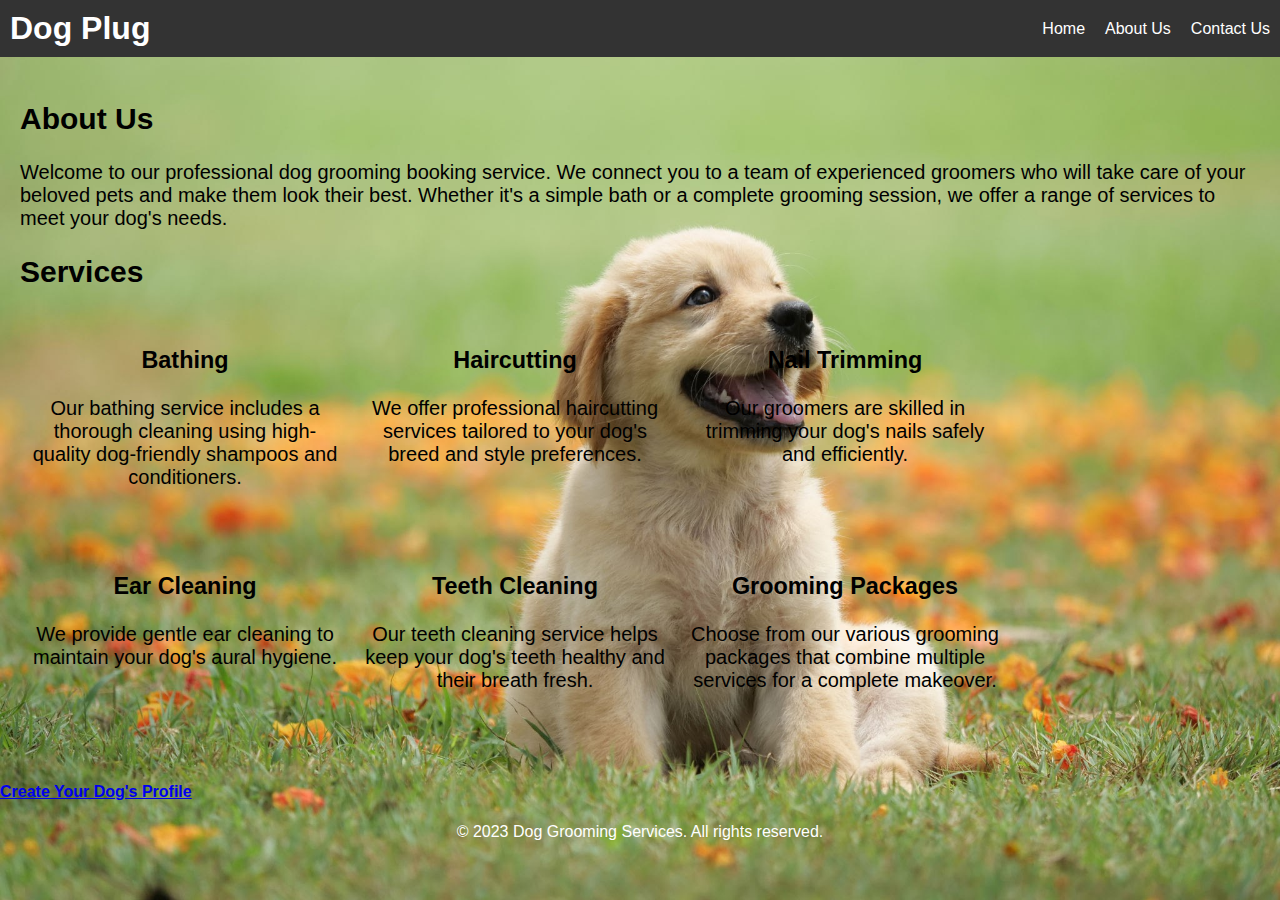
==== web_static/index.html @ 156249d9 "into folder" ====
<!DOCTYPE html>
<html lang="en">
<head>
  <meta charset="UTF-8">
  <meta name="viewport" content="width=device-width, initial-scale=1.0">
  <title>Dog Plug</title>
  <link rel="stylesheet" href="styles/plug.css">
</head>
<body>
  <header>
    <h1 class="logo">Dog Plug</h1>
  <nav>
    <ul class="nav-menu">
      <li><a href="#home">Home</a></li>
      <li><a href="#about">About Us</a></li>
      <li><a href="#contact">Contact Us</a></li>
    </ul>
  </nav>
  </header>
  <main>
    <h2>About Us</h2>
    <p>Welcome to our professional dog grooming booking service. We connect you to a team of experienced groomers who will take care of your beloved pets and make them look their best. Whether it's a simple bath or a complete grooming session, we offer a range of services to meet your dog's needs.</p>
    <h2>Services</h2>
    <div class="services">
      <div class="service">
        <h3>Bathing</h3>
        <p>Our bathing service includes a thorough cleaning using high-quality dog-friendly shampoos and conditioners.</p>
      </div>
      <div class="service">
        <h3>Haircutting</h3>
        <p>We offer professional haircutting services tailored to your dog's breed and style preferences.</p>
      </div>
      <div class="service">
        <h3>Nail Trimming</h3>
        <p>Our groomers are skilled in trimming your dog's nails safely and efficiently.</p>
      </div>
      <div class="service">
        <h3>Ear Cleaning</h3>
        <p>We provide gentle ear cleaning to maintain your dog's aural hygiene.</p>
      </div>
      <div class="service">
        <h3>Teeth Cleaning</h3>
        <p>Our teeth cleaning service helps keep your dog's teeth healthy and their breath fresh.</p>
      </div>
      <div class="service">
        <h3>Grooming Packages</h3>
        <p>Choose from our various grooming packages that combine multiple services for a complete makeover.</p>
      </div>
    </div>
  </main>
  <div class="profile">
    <h4><a href="profile.html">Create Your Dog's Profile</a></h4>
</div>
  <footer>
    <p>&copy; 2023 Dog Grooming Services. All rights reserved.</p>
  </footer>
</body>
</html>
---- web_static/styles/plug.css ----
body {
    font-family: Arial, sans-serif;
    margin: 0;
    padding: 0;
    background-image: url("/images/dog2.jpeg");
    background-repeat: no-repeat;
    background-size: cover;
  }

  header {
    background-color: #333;
    color: #fff;
    padding: 10px;
    display: flex;
    justify-content: space-between;
    align-items: center;
  }
  
  .logo {
    margin: 0;
  }

  .nav-menu {
    list-style: none;
    display: flex;
    gap: 20px;
    margin: 0;
    padding: 0;
  }
  
  .nav-menu li {
    margin-bottom: 0;
  }
  
  .nav-menu li a {
    color: #fff;
    text-decoration: none;
  }

  .nav-menu li a:hover {
    text-decoration: underline;
  }

main {
    padding: 20px;
    font-size: 20px;
}

h1 {
    margin-top: 0;
}

p {
    margin-bottom: 20px;
}

.services {
    display: flex;
    flex-wrap: wrap;
    font-size: 20px;
    text-align: center;
}

.service {
    width: 100%;
    text-align: center;
    padding: 10px;
    margin-bottom: 20px;
}

@media only screen and (min-width: 600px) {
    .service {
      width: 50%;
    }
}

@media only screen and (min-width: 900px) {
    .service {
      width: 33.33%;
    }
}

@media only screen and (min-width: 1200px) {
    .service {
      width: 25%;
    }
}

.profile {
    align-items: center;
}

footer {
    color: #fff;
    text-align: center;
}
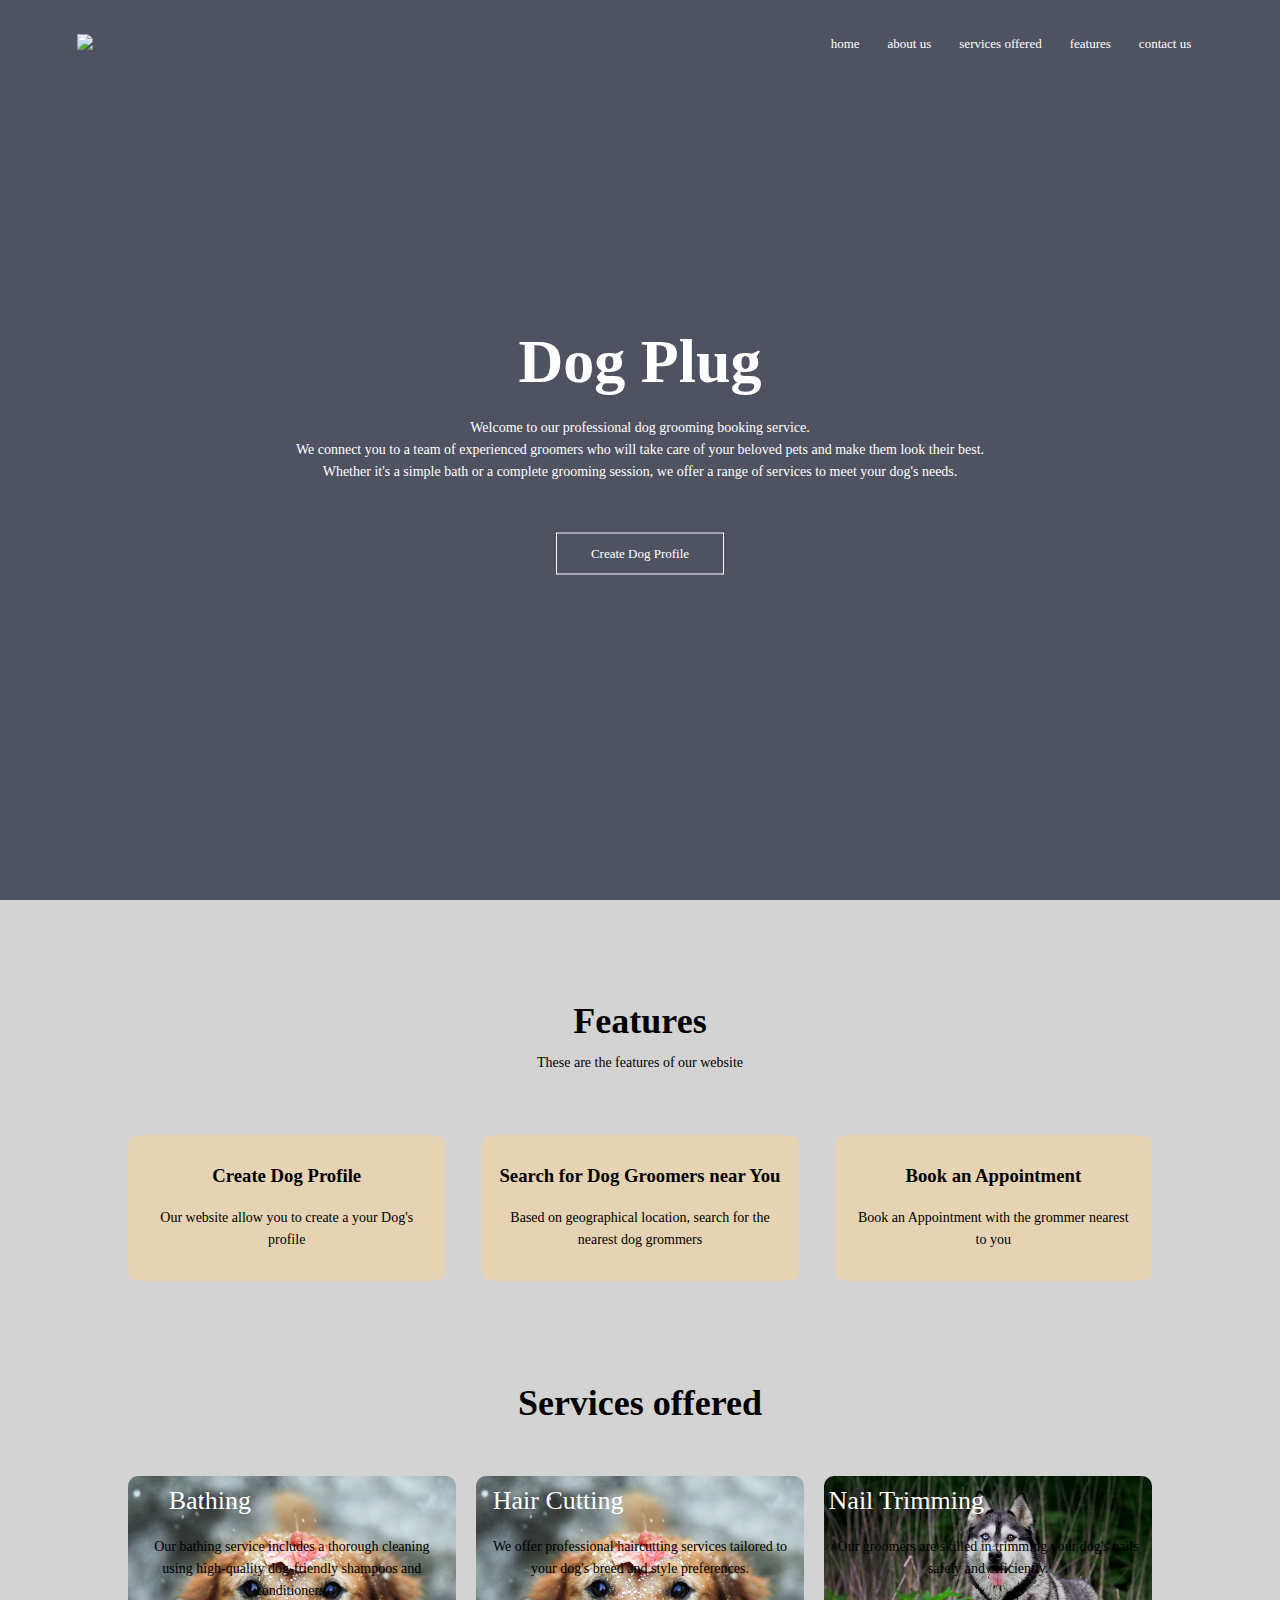
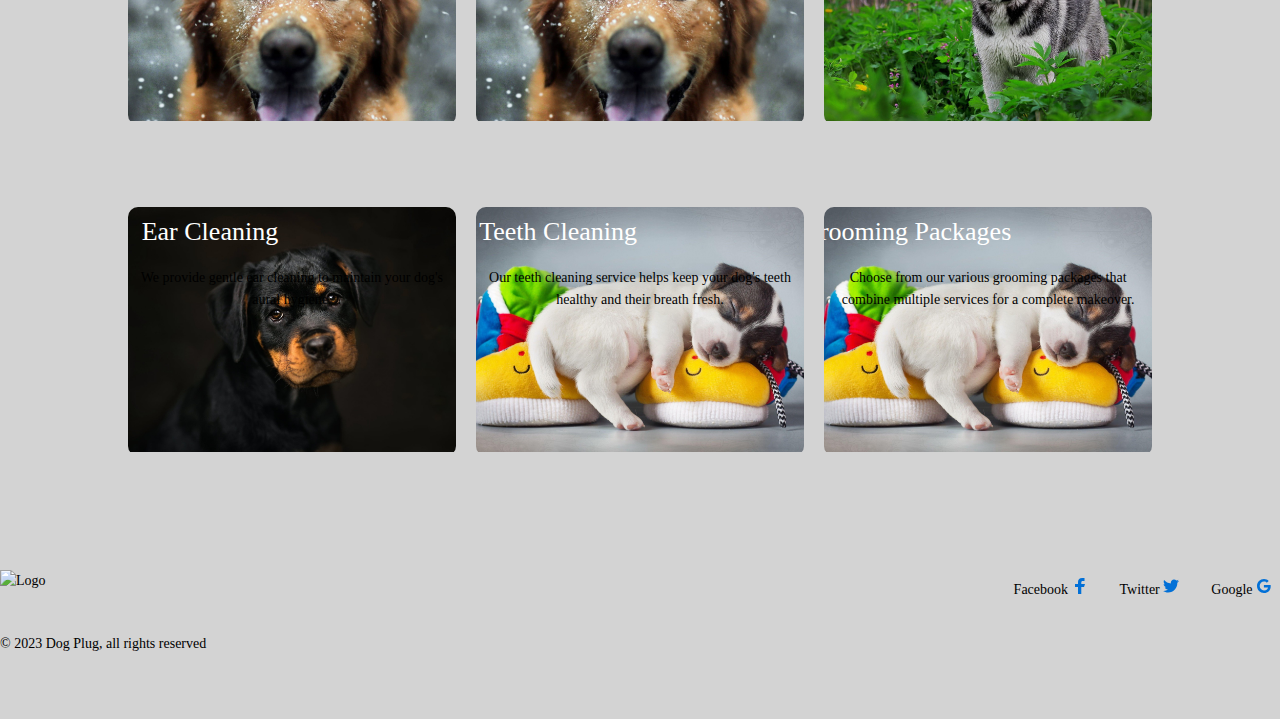
==== commit e2797152: "changes to landing page" ====
--- a/web_static/index.html
+++ b/web_static/index.html
@@ -1,58 +1,149 @@
 <!DOCTYPE html>
-<html lang="en">
+<html>
 <head>
-  <meta charset="UTF-8">
-  <meta name="viewport" content="width=device-width, initial-scale=1.0">
-  <title>Dog Plug</title>
-  <link rel="stylesheet" href="styles/plug.css">
+    <meta name="viewport" content="width=device-width, initial-scale=1.0">
+    <title>Dog Plug</title>
+    <link rel="stylesheet" href="styles/style.css">
+    <link rel="stylesheet" href="https://stackpath.bootstrapcdn.com/font-awesome/4.7.0/css/font-awesome.min.css">
 </head>
 <body>
-  <header>
-    <h1 class="logo">Dog Plug</h1>
-  <nav>
-    <ul class="nav-menu">
-      <li><a href="#home">Home</a></li>
-      <li><a href="#about">About Us</a></li>
-      <li><a href="#contact">Contact Us</a></li>
-    </ul>
-  </nav>
-  </header>
-  <main>
-    <h2>About Us</h2>
-    <p>Welcome to our professional dog grooming booking service. We connect you to a team of experienced groomers who will take care of your beloved pets and make them look their best. Whether it's a simple bath or a complete grooming session, we offer a range of services to meet your dog's needs.</p>
-    <h2>Services</h2>
-    <div class="services">
-      <div class="service">
-        <h3>Bathing</h3>
-        <p>Our bathing service includes a thorough cleaning using high-quality dog-friendly shampoos and conditioners.</p>
-      </div>
-      <div class="service">
-        <h3>Haircutting</h3>
-        <p>We offer professional haircutting services tailored to your dog's breed and style preferences.</p>
-      </div>
-      <div class="service">
-        <h3>Nail Trimming</h3>
-        <p>Our groomers are skilled in trimming your dog's nails safely and efficiently.</p>
-      </div>
-      <div class="service">
-        <h3>Ear Cleaning</h3>
-        <p>We provide gentle ear cleaning to maintain your dog's aural hygiene.</p>
-      </div>
-      <div class="service">
-        <h3>Teeth Cleaning</h3>
-        <p>Our teeth cleaning service helps keep your dog's teeth healthy and their breath fresh.</p>
-      </div>
-      <div class="service">
-        <h3>Grooming Packages</h3>
-        <p>Choose from our various grooming packages that combine multiple services for a complete makeover.</p>
-      </div>
-    </div>
-  </main>
-  <div class="profile">
-    <h4><a href="profile.html">Create Your Dog's Profile</a></h4>
-</div>
-  <footer>
-    <p>&copy; 2023 Dog Grooming Services. All rights reserved.</p>
-  </footer>
+    <section class="header">
+        <nav>
+            <a href="index.html"><img src="images/logo.jpeg"></a>
+            <div class="nav-link" id="navLink">
+                <i class="fa fa-times-circle-o" onclick="hideMenu()"></i>
+                <ul>
+                    <li><a href="index.html">home</a></li>
+                    <li><a href="about.html">about us</a></li>
+                    <li><a href="">services offered</a></li>
+                    <li><a href="">features</a></li>
+                    <li><a href="">contact us</a></li>
+                </ul>
+            </div>
+            <i class="fa fa-bars" onclick="showMenu()"></i>  
+        </nav>
+
+        <div class="text-box">
+            <h1>Dog Plug</h1>
+            <p>Welcome to our professional dog grooming booking service.<br> We connect you to a team of experienced groomers who will take care of your beloved pets and make them look their best.<br>Whether it's a simple bath or a complete grooming session, we offer a range of services to meet your dog's needs.</p>
+            <a href="profile.html" class="hero-btn">Create Dog Profile</a>
+        </div>
+    </section>
+
+    <main>
+    <!---Feature--->
+    <section class="features">
+        <h1>Features</h1> 
+        <p>These are the features of our website</p> 
+
+        <div class="row">
+            <div class="feature-column">
+             <h3>Create Dog Profile</h3>
+             <p>Our website allow you to create a your Dog's profile</p>   
+            </div>
+            <div class="feature-column">
+                <h3>Search for Dog Groomers near You</h3>
+                <p>Based on geographical location, search for the nearest dog grommers</p>   
+            </div>
+            <div class="feature-column">
+                <h3>Book an Appointment</h3>
+                <p>Book an Appointment with the grommer nearest to you</p>   
+            </div>
+        </div>
+    </section>
+
+    <!---Services offered-->
+    <section class="services">
+        <h1>Services offered</h1>
+
+        <div class="row">
+            <div class="service-column">
+                <img src="images/1.jpeg">
+                <div class="layer">
+                    <h3>Bathing</h3>
+                    <p>Our bathing service includes a thorough cleaning using high-quality dog-friendly shampoos and conditioners.</p>
+                </div>
+            </div>
+            <div class="service-column">
+                <img src="images/1.jpeg">
+                <div class="layer">
+                    <h3>Hair Cutting</h3>
+                    <p>We offer professional haircutting services tailored to your dog's breed and style preferences.</p>
+                </div>
+            </div>
+            <div class="service-column">
+                <img src="images/hair.jpeg">
+                <div class="layer">
+                    <h3>Nail Trimming</h3>
+                    <p>Our groomers are skilled in trimming your dog's nails safely and efficiently.</p>
+                </div>
+            </div>
+        </div>
+        <div class="row">    
+            <div class="service-column">
+                <img src="images/ear.jpeg">
+                <div class="layer">
+                    <h3>Ear Cleaning</h3>
+                    <p>We provide gentle ear cleaning to maintain your dog's aural hygiene.</p>
+                </div>
+            </div>
+            <div class="service-column">
+                <img src="images/care_pkg.jpeg">
+                <div class="layer">
+                    <h3>Teeth Cleaning</h3>
+                    <p>Our teeth cleaning service helps keep your dog's teeth healthy and their breath fresh.</p>
+                </div>
+            </div>
+            <div class="service-column">
+                <img src="images/care_pkg.jpeg">
+                <div class="layer">
+                    <h3>Grooming Packages</h3>
+                    <p>Choose from our various grooming packages that combine multiple services for a complete makeover.</p>
+                </div>
+            </div>
+        </div>
+    </section>
+
+    <!---footer-->
+    <footer class="site-footer">
+        <div class="container">
+            <div class="site-footer-inner">
+                <div class="brand footer-brand">
+                    <a href="#">
+                        <img class="header-logo-image" src="/images/logo.svg" alt="Logo">
+                    </a>
+                </div>
+                <ul class="footer-social-links list-reset">
+                    <li>
+                        <a href="#">
+                            <span class="screen-reader-text">Facebook</span>
+                            <svg width="16" height="16" xmlns="http://www.w3.org/2000/svg">
+                                <path d="M6.023 16L6 9H3V6h3V4c0-2.7 1.672-4 4.08-4 1.153 0 2.144.086 2.433.124v2.821h-1.67c-1.31 0-1.563.623-1.563 1.536V6H13l-1 3H9.28v7H6.023z" fill="#0270D7"/>
+                            </svg>
+                        </a>
+                    </li>
+                    <li>
+                        <a href="#">
+                            <span class="screen-reader-text">Twitter</span>
+                            <svg width="16" height="16" xmlns="http://www.w3.org/2000/svg">
+                                <path d="M16 3c-.6.3-1.2.4-1.9.5.7-.4 1.2-1 1.4-1.8-.6.4-1.3.6-2.1.8-.6-.6-1.5-1-2.4-1-1.7 0-3.2 1.5-3.2 3.3 0 .3 0 .5.1.7-2.7-.1-5.2-1.4-6.8-3.4-.3.5-.4 1-.4 1.7 0 1.1.6 2.1 1.5 2.7-.5 0-1-.2-1.5-.4C.7 7.7 1.8 9 3.3 9.3c-.3.1-.6.1-.9.1-.2 0-.4 0-.6-.1.4 1.3 1.6 2.3 3.1 2.3-1.1.9-2.5 1.4-4.1 1.4H0c1.5.9 3.2 1.5 5 1.5 6 0 9.3-5 9.3-9.3v-.4C15 4.3 15.6 3.7 16 3z" fill="#0270D7"/>
+                            </svg>
+                        </a>
+                    </li>
+                    <li>
+                        <a href="#">
+                            <span class="screen-reader-text">Google</span>
+                            <svg width="16" height="16" xmlns="http://www.google.com">
+                                <path d="M7.9 7v2.4H12c-.2 1-1.2 3-4 3-2.4 0-4.3-2-4.3-4.4 0-2.4 2-4.4 4.3-4.4 1.4 0 2.3.6 2.8 1.1l1.9-1.8C11.5 1.7 9.9 1 8 1 4.1 1 1 4.1 1 8s3.1 7 7 7c4 0 6.7-2.8 6.7-6.8 0-.5 0-.8-.1-1.2H7.9z" fill="#0270D7"/>
+                            </svg>
+                        </a>
+                    </li>
+                </ul>
+                <div class="footer-copyright">&copy; 2023 Dog Plug, all rights reserved</div>
+            </div>
+        </div>
+    </footer>
+    </main>
+<script src="main.js"></script>  
 </body>
-</html>
+</html>--- a/web_static/styles/style.css
+++ b/web_static/styles/style.css
@@ -0,0 +1,304 @@
+*{
+    margin: 0;
+    padding: 0;
+}
+
+.header{
+    min-height: 100vh;
+    width: 100%;
+    background-image: linear-gradient(rgba(4,9,30,0.7),rgba(4,9,30,0.7)),url(images/dog2.jpeg);
+    background-position: center;
+    background-size: cover;
+    position: relative;
+}
+
+nav{
+    display: flex;
+    padding: 2% 6%;
+    justify-content: space-between;
+    align-items: center;
+}
+
+nav img{
+    width: 150px;
+}
+
+.nav-link{
+    flex: 1;
+    text-align: right;
+}
+
+.nav-link ul li{
+    list-style: none;
+    display: inline-block;
+    padding: 8px 12px;
+    position: relative;
+}
+
+.nav-link ul li a {
+    color: #fff;
+    text-decoration: none;
+    font-size: 13px;
+}
+
+.nav-link ul li::after{
+    content: '';
+    width: 0%;
+    height: 2px;
+    background: #fff;
+    display: block;
+    margin: auto;
+    transition: 0.5s;
+}
+
+.nav-link ul li:hover::after{
+    width: 100%;
+}
+
+.text-box{
+    width: 90%;
+    color: #fff;
+    position: absolute;
+    top: 50%;
+    left: 50%;
+    transform: translate(-50%, -50%);
+    text-align: center;
+}
+
+.text-box h1{
+    font-size: 62px;
+}
+
+.text-box p{
+    margin: 10px 0 40px;
+    font-size: 14px;
+    color: #fff;
+}
+.hero-btn{
+    display: inline-block;
+    text-decoration: none;
+    color: #fff;
+    border: 1px solid #fff;
+    padding: 12px 34px;
+    font-size: 13px;
+    background: transparent;
+    position: relative;
+    cursor: pointer;
+}
+
+.hero-btn:hover{
+    border: 1px solid #f44336;
+    background: #f44336;
+    transition: 1s;
+}
+
+nav .fa{
+    display: none;
+}
+
+@media(max-width: 700px) {
+    .text-box h1{
+        font-size: 20px;    
+    }
+
+    .nav-link ul li{
+        display: block;
+    }
+    .nav-link{
+        position: absolute;
+        background: #f44336;
+        height: 100vh;
+        width: 200px;
+        top: 0;
+        right: -400px;
+        text-align: left;
+        z-index: 2;
+        transition: 1s;
+    }
+    nav .fa{
+        display: block;
+        color: #fff;
+        margin: 10px;
+        font-size: 22px;
+        cursor: pointer;
+    }
+    .nav-link{
+        padding: 30px;
+    }
+}
+
+main{
+    background-color: #D3D3D3;
+}
+/*------ features -----*/
+
+.features{
+    width: 80%;
+    margin: auto;
+    text-align: center;
+    padding-top: 100px;
+}
+
+h1{
+    font-size: 36px;
+    font-weight: 600;
+}
+
+p{
+    color:black;
+    font-size: 14px;
+    font-weight: 300;
+    line-height: 22px;
+    padding: 10px;
+}
+
+.row{
+    margin-top: 5%;
+    display: flex;
+    justify-content: space-between;
+}
+
+.feature-column{
+    flex-basis: 31%;
+    background: #e5d3b3;
+    border-radius: 10px;
+    margin-bottom: 5%;
+    padding: 20px 12px;
+    box-sizing: border-box;
+}
+
+h3{
+    text-align: center;
+    font-weight: 600;
+    margin: 10px 0;
+}
+
+.feature-column:hover{
+    box-shadow: 0 0 20px 0px rgba(0,0,0,0.2);
+}
+
+@media(max-width: 700px) {
+    .row{
+        flex-direction: column;
+    }
+}
+
+/*---Services---*/
+.services{
+    width: 80%;
+    margin: auto;
+    text-align: center;
+    padding-top: 50px;
+}
+
+.service-column{
+    flex-basis: 32%;
+    border-radius: 10px;
+    margin-bottom: 30px;
+    position: relative;
+    overflow: hidden;
+
+}
+
+.service-column img {
+    width: 100%;
+}
+
+.layer{
+    background: transparent;
+    height: 100%;
+    width: 100%;
+    position: absolute;
+    top: 0;
+    left: 0;
+    transition: 0.5s;
+}
+
+.layer:hover{
+    background: rgba(196,164,132,0.7);
+}
+
+.layer h3{
+    width: 100%;
+    font-weight: 500;
+    color: #fff;
+    font-size: 26px;
+    bottom: 0;
+    left: 50%;
+    transform: translateX(-25%);
+}
+
+.cta{
+    margin: 100px auto;
+    width: 80%;
+}
+
+
+
+/*--footer--*/
+@media (min-width: 641px){
+    .section-inner{
+        padding-top:88px;
+        padding-bottom:88px}}
+    .site-footer{
+        font-size:14px;
+        line-height:22px;
+        letter-spacing:0px
+    }
+    .site-footer a{
+        color:black;
+        text-decoration:none
+    }
+    .site-footer a:hover,.site-footer a:active{
+        text-decoration:underline
+    }
+    .site-footer-inner{
+        position:relative;display:flex;flex-wrap:wrap;padding-top:48px;padding-bottom:48px
+    }
+    .footer-brand,.footer-links,.footer-social-links,.footer-copyright{
+        flex:none;
+        width:100%;
+        display:inline-flex;
+        justify-content:center
+    }
+    .footer-brand,.footer-links,.footer-social-links{
+        margin-bottom:24px
+    }
+    .footer-social-links li{
+        display:inline-flex
+    }
+    .footer-social-links li+li{
+        margin-left:16px
+    }
+    .footer-social-links li a{
+        padding:8px
+    }
+    .footer-links li+li{
+        margin-left:24px
+    }
+
+@media (min-width: 641px){
+    .site-footer{
+        margin-top:20px;
+        color: black;
+    }
+    .site-footer-inner{
+        justify-content:space-between;
+        padding-top:64px;
+        padding-bottom:64px
+    }
+    .footer-brand,.footer-links,.footer-social-links,.footer-copyright{
+        flex:50%;
+        text-align: center;
+    }
+    .footer-brand,.footer-copyright{
+        justify-content:flex-start
+    }
+    .footer-links,.footer-social-links{
+        justify-content:flex-end
+    }
+    .footer-links{
+        order:1;
+        margin-bottom:0
+    }
+}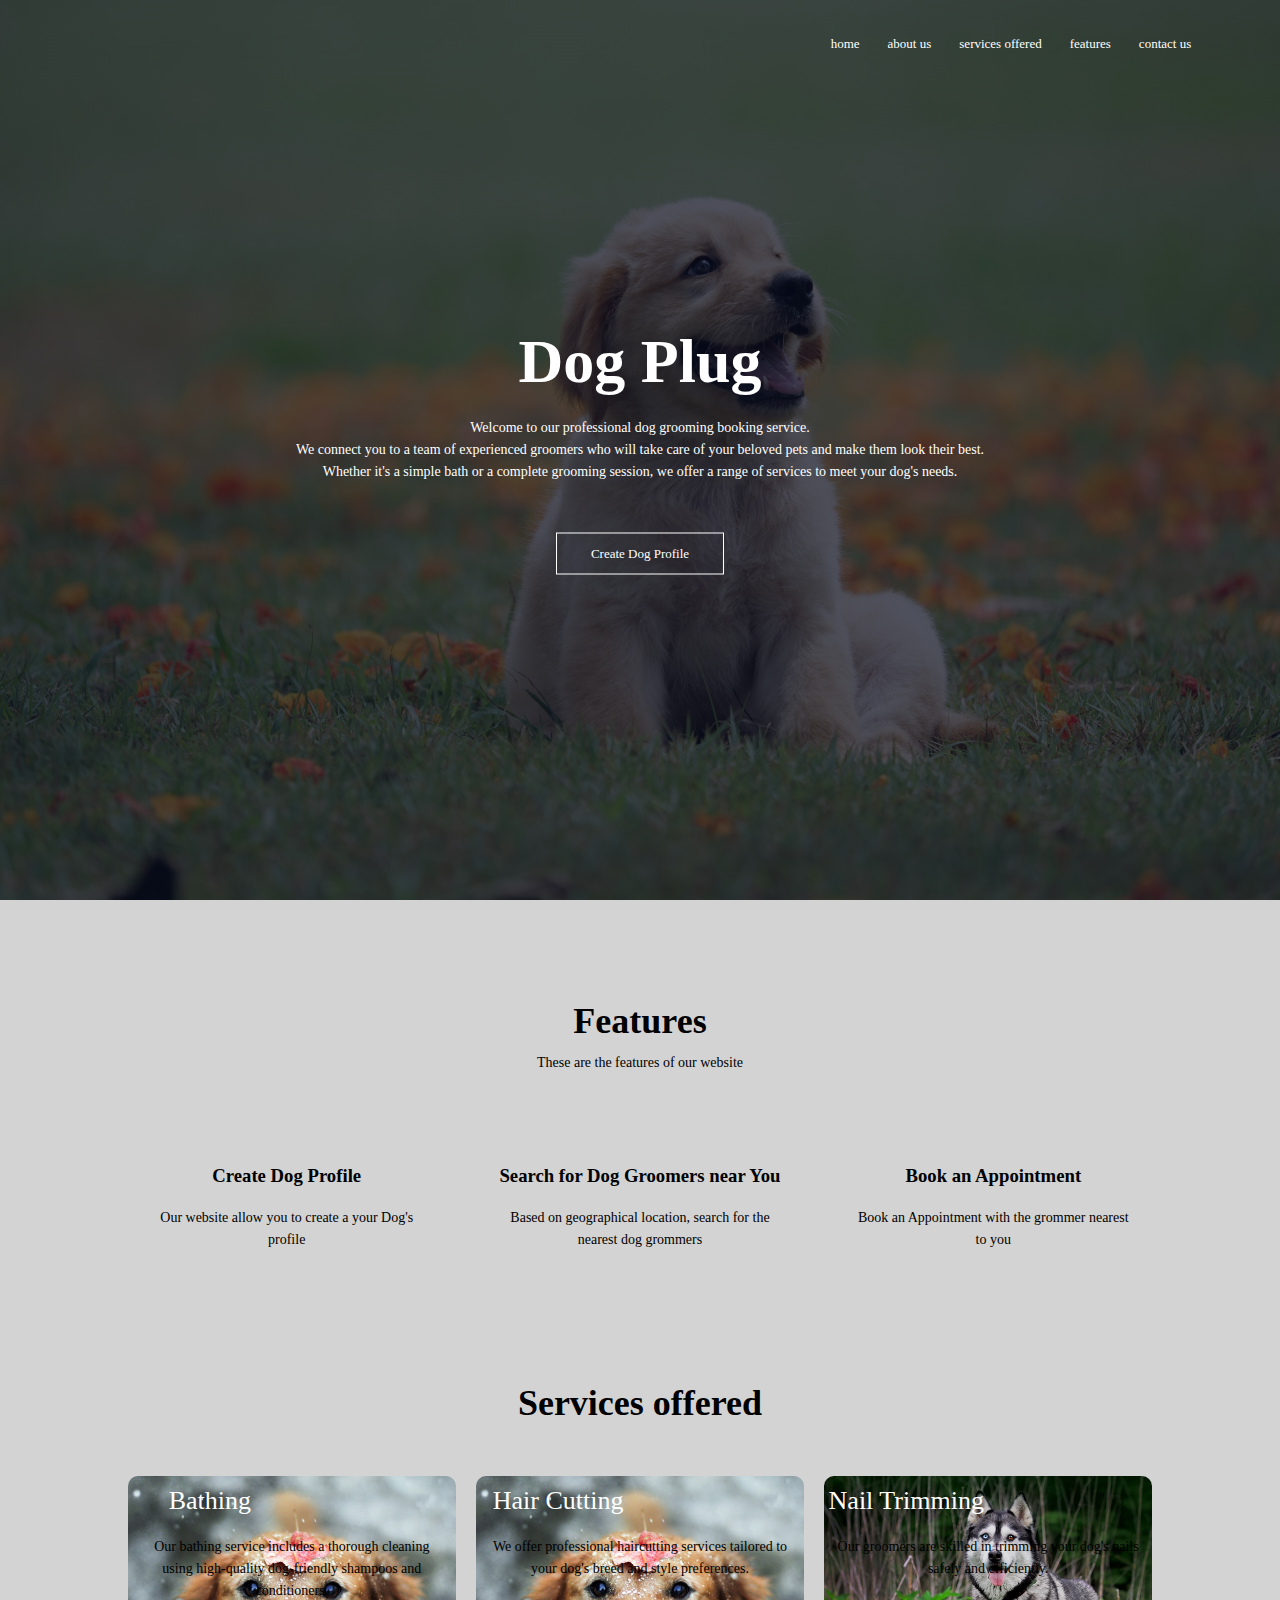
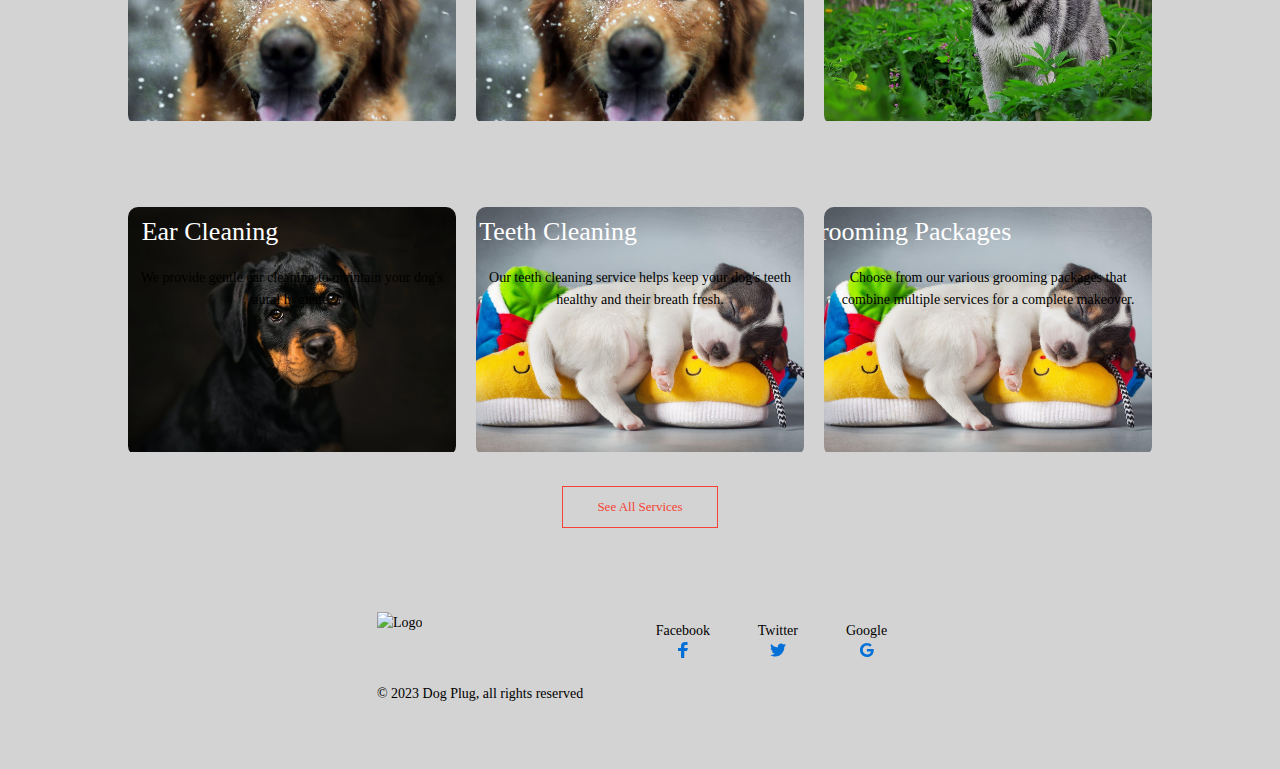
==== commit 776da93e: "final landing page" ====
--- a/web_static/index.html
+++ b/web_static/index.html
@@ -9,14 +9,14 @@
 <body>
     <section class="header">
         <nav>
-            <a href="index.html"><img src="images/logo.jpeg"></a>
+            
             <div class="nav-link" id="navLink">
                 <i class="fa fa-times-circle-o" onclick="hideMenu()"></i>
                 <ul>
                     <li><a href="index.html">home</a></li>
                     <li><a href="about.html">about us</a></li>
-                    <li><a href="">services offered</a></li>
-                    <li><a href="">features</a></li>
+                    <li><a href="#service">services offered</a></li>
+                    <li><a href="#feature">features</a></li>
                     <li><a href="">contact us</a></li>
                 </ul>
             </div>
@@ -32,7 +32,7 @@
 
     <main>
     <!---Feature--->
-    <section class="features">
+    <section class="features" section id="feature">
         <h1>Features</h1> 
         <p>These are the features of our website</p> 
 
@@ -53,7 +53,7 @@
     </section>
 
     <!---Services offered-->
-    <section class="services">
+    <section class="services" section id="service">
         <h1>Services offered</h1>
 
         <div class="row">
@@ -104,13 +104,20 @@
         </div>
     </section>
 
+    <div class="container">
+        <div class="btn-sections">
+            <a href="service.html" class="btn-section">See All Services</a>
+        </div>
+    </div>
+      
+
     <!---footer-->
     <footer class="site-footer">
         <div class="container">
             <div class="site-footer-inner">
                 <div class="brand footer-brand">
                     <a href="#">
-                        <img class="header-logo-image" src="/images/logo.svg" alt="Logo">
+                        <img class="header-logo-image" src="/images/2.png" alt="Logo">
                     </a>
                 </div>
                 <ul class="footer-social-links list-reset">
--- a/web_static/styles/style.css
+++ b/web_static/styles/style.css
@@ -3,10 +3,15 @@
     padding: 0;
 }
 
+body{
+    background-color: #d3d3d3;
+    margin: 0;
+    padding: 0;
+}
 .header{
     min-height: 100vh;
     width: 100%;
-    background-image: linear-gradient(rgba(4,9,30,0.7),rgba(4,9,30,0.7)),url(images/dog2.jpeg);
+    background-image: linear-gradient(rgba(4,9,30,0.7),rgba(4,9,30,0.7)),url(/images/dog2.jpeg);
     background-position: center;
     background-size: cover;
     position: relative;
@@ -20,7 +25,9 @@
 }
 
 nav img{
-    width: 150px;
+    width: 75px;
+    height: 75px;
+    background: transparent;
 }
 
 .nav-link{
@@ -125,11 +132,11 @@
     .nav-link{
         padding: 30px;
     }
-}
-
-main{
-    background-color: #D3D3D3;
-}
+    .row{
+        flex-direction: column;
+    }
+}
+
 /*------ features -----*/
 
 .features{
@@ -160,7 +167,7 @@
 
 .feature-column{
     flex-basis: 31%;
-    background: #e5d3b3;
+    background: #d3d3d3;
     border-radius: 10px;
     margin-bottom: 5%;
     padding: 20px 12px;
@@ -175,12 +182,6 @@
 
 .feature-column:hover{
     box-shadow: 0 0 20px 0px rgba(0,0,0,0.2);
-}
-
-@media(max-width: 700px) {
-    .row{
-        flex-direction: column;
-    }
 }
 
 /*---Services---*/
@@ -215,7 +216,7 @@
 }
 
 .layer:hover{
-    background: rgba(196,164,132,0.7);
+    background: rgba(211,211,211,0.7);
 }
 
 .layer h3{
@@ -233,7 +234,32 @@
     width: 80%;
 }
 
-
+/*---button for services---*/
+@media (min-width: 641px){
+
+    .container {
+        display: flex;
+        justify-content: center;
+        align-items: center;
+        height: 100%;
+      }
+
+    .btn-section{
+        color: #f44336;
+        display: inline-block;
+        text-decoration: none;
+        border: 1px solid #f44336;
+        padding: 12px 34px;
+        font-size: 13px;
+        background: transparent;
+        position: relative;
+        cursor: pointer;
+    }
+    .btn-section:hover{
+        border: 1px solid #f44336;
+        background: #fff;
+        transition: 1s;
+    }
 
 /*--footer--*/
 @media (min-width: 641px){
@@ -276,6 +302,11 @@
     .footer-links li+li{
         margin-left:24px
     }
+    .header-logo-image{
+        width: 150px;
+        height: 150px;
+        background: transparent;
+    }
 
 @media (min-width: 641px){
     .site-footer{
@@ -290,12 +321,14 @@
     .footer-brand,.footer-links,.footer-social-links,.footer-copyright{
         flex:50%;
         text-align: center;
+
     }
     .footer-brand,.footer-copyright{
         justify-content:flex-start
     }
     .footer-links,.footer-social-links{
-        justify-content:flex-end
+        justify-content:flex-end;
+        margin-bottom: 10px;
     }
     .footer-links{
         order:1;
